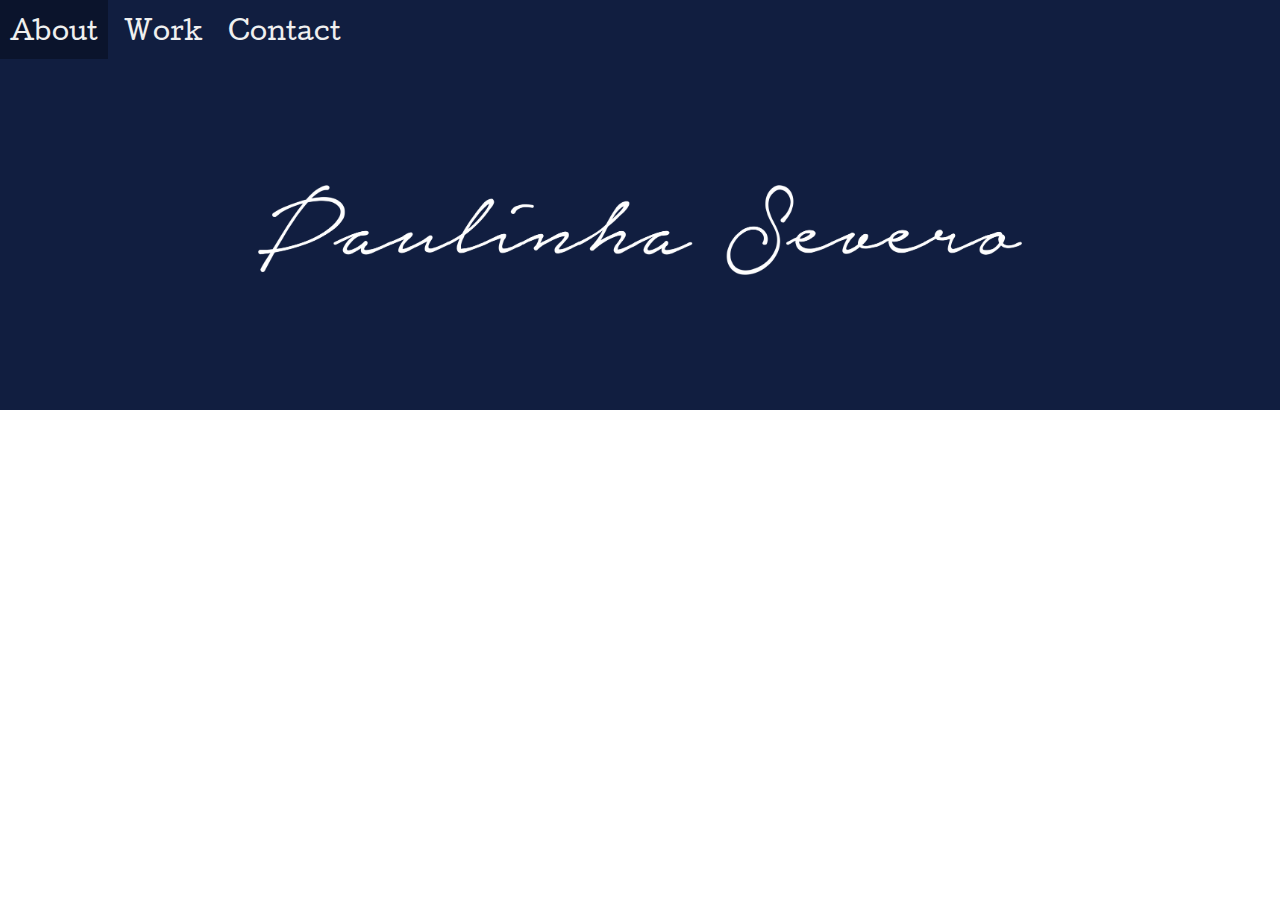
==== index.html @ 3d215248 "adicionar estrutura da página" ====
<!DOCTYPE html>
<html lang="en">

<head>
  <meta charset="utf-8">
  <meta name="viewport" content="width=device-width, initial-scale=1, shrink-to-fit=no">
  <meta name="description" content="">
  <meta name="author" content="">

  <title>Paula Severo</title>

  <link href="index.css" rel="stylesheet">

</head>

<body>
  <!-- nav -->
  <div class="nav">
    <div class="nav-header">

    </div>
    <div class="nav-btn">
      <label for="nav-check">
        <span></span>
        <span></span>
        <span></span>
      </label>
    </div>
    <input type="checkbox" id="nav-check">
    <div class="nav-links">
      <a href="#">About</a>
      <a href="#">Work</a>
      <a href="#">Contact</a>
    </div>
  </div>
  <!-- nav -->
<div class="header">
    <img src="assets/paulasevero.png" alt="Paula Severo">
</div>

</body>

</html>
---- index.css ----
@import url('https://fonts.googleapis.com/css?family=Cutive');

/* navbar */
* {
  box-sizing: border-box;
}

body {
  margin: 0px;
  font-family: 'Cutive', serif;
}

.nav {
  height: 50px;
  width: 100%;
  background-color: #111e40;
  position: relative;
  display: flex;
}

.nav > .nav-header {
  display: inline;
}

/* navbar */

.header {
  height: 40vh;
  background-color: #111e40;
  display: flex;
  justify-content: center;
}

.header > img {
  max-height: 10vh;
  align-self: center;
}





.nav > .nav-btn {
  display: none;
}

.nav > .nav-links {
  display: inline;
  font-size: 25px;
}

.nav > .nav-links > a {
  display: inline-block;
  padding: 13px 10px 13px 10px;
  text-decoration: none;
  color: #efefef;
}

.nav > .nav-links > a:hover {
  background-color: rgba(0, 0, 0, 0.3);
}

.nav > #nav-check {
  display: none;
}










@media (max-width:600px) {
  .nav > .nav-btn {
    display: inline-block;
    position: absolute;
    right: 0px;
    top: 0px;
  }
  .nav > .nav-btn > label {
    display: inline-block;
    width: 50px;
    height: 50px;
    padding: 13px;
  }
  .nav > .nav-btn > label:hover {
    background-color: rgba(0, 0, 0, 0.3);
  }
  .nav > .nav-btn > label > span {
    display: block;
    width: 25px;
    height: 10px;
    border-top: 2px solid #eee;
  }
  .nav > .nav-links {
    position: absolute;
    display: block;
    width: 100%;
    background-color: #111e40;
    height: 0px;
    transition: all 0.3s ease-in;
    overflow-y: hidden;
    top: 50px;
    left: 0px;
  }
  .nav > .nav-links > a {
    display: block;
    width: 100%;
  }
  .nav > #nav-check:not(:checked) + .nav-links {
    height: 0px;
  }
  .nav > #nav-check:checked + .nav-links {
    height: calc(100vh - 50px);
    overflow-y: auto;
  }
}
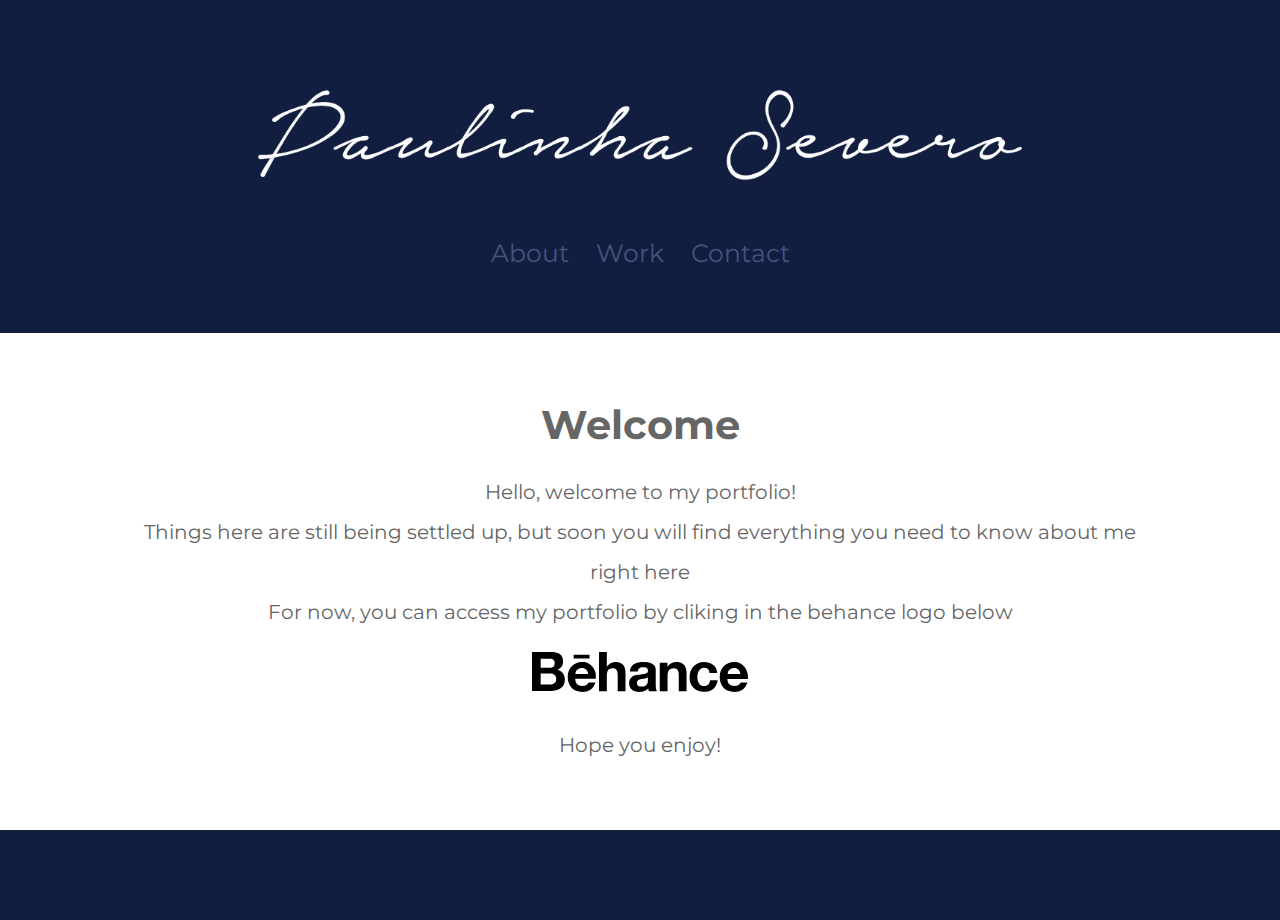
==== commit aca8684d: "refactor behance logo" ====
--- a/index.html
+++ b/index.html
@@ -9,11 +9,17 @@
 
   <title>Paula Severo</title>
 
-  <link href="index.css" rel="stylesheet">
+  <link rel="stylesheet" href="https://use.fontawesome.com/releases/v5.3.1/css/all.css" integrity="sha384-mzrmE5qonljUremFsqc01SB46JvROS7bZs3IO2EmfFsd15uHvIt+Y8vEf7N7fWAU"
+    crossorigin="anonymous">
+  <link href="css/navbar.css" rel="stylesheet">
+  <link href="css/index.css" rel="stylesheet">
 
 </head>
 
 <body>
+  <div class="header">
+    <img src="assets/paulasevero.png" alt="Paula Severo">
+  </div>
   <!-- nav -->
   <div class="nav">
     <div class="nav-header">
@@ -28,15 +34,33 @@
     </div>
     <input type="checkbox" id="nav-check">
     <div class="nav-links">
-      <a href="#">About</a>
-      <a href="#">Work</a>
-      <a href="#">Contact</a>
+      <a href="./about.html">About</a>
+      <a href="./index.html">Work</a>
+      <a href="./contact.html">Contact</a>
     </div>
   </div>
   <!-- nav -->
-<div class="header">
-    <img src="assets/paulasevero.png" alt="Paula Severo">
-</div>
+
+  <div class="work">
+    <h1>Welcome</h1>
+    <a>Hello, welcome to my portfolio!<br>
+    Things here are still being settled up, but soon you will find everything you need to know about me right here <br>
+    For now, you can access my portfolio by cliking in the behance logo below</a>
+    <div class="behance">
+       <a href="https://www.behance.net/itsPaulinhaaa" target="_blank"> <img class="behancelogo" src="assets/Behance.svg" alt="behance"/></a>
+    </div>
+    <a>Hope you enjoy!</a>
+
+  </div>
+
+  <div class="footer">
+    <div class="socialmedia">
+      <a href="https://www.behance.net/itsPaulinhaaa" target="_blank"> <i class="fab fa-behance fa-lg"></i></a>
+      <a href="https://www.twitter.com/itsPaulinhaaa_" target="_blank"> <i class="fab fa-twitter fa-lg"></i></a>
+      <a href="https://www.linkedin.com/in/paula-severo-ba0935154/" target="_blank"> <i class="fab fa-linkedin fa-lg"></i></a>
+      <a href="https://www.youtube.com/channel/UCg5cSj8VGbunsKkPNAnSYsA?" target="_blank"> <i class="fab fa-youtube fa-lg"></i></a>
+    </div>
+  </div>
 
 </body>
 
--- a/css/navbar.css
+++ b/css/navbar.css
@@ -0,0 +1,149 @@
+@import url('https://fonts.googleapis.com/css?family=Montserrat');
+
+* {
+  box-sizing: border-box;
+}
+
+body {
+  margin: 0px;
+  font-family: 'Montserrat', sans-serif;
+}
+
+.nav {
+  height: 12vh;
+  width: 100%;
+  background-color: #111e40;
+  position: relative;
+  display: flex;
+  justify-content: center;
+}
+
+.nav > .nav-header {
+  display: inline;
+}
+
+
+.header {
+  height: 25vh;
+  padding-top: 5vh;
+  background-color: #111e40;
+  display: flex;
+  justify-content: center;
+}
+
+.header > img {
+  max-height: 10vh;
+  align-self: center;
+}
+
+.nav > .nav-btn {
+  display: none;
+}
+
+.nav > .nav-links {
+  display: inline;
+  font-size: 25px;
+}
+
+.nav > .nav-links > a {
+  display: inline-block;
+  padding: 13px 10px 13px 10px;
+  text-decoration: none;
+  color: #43547e;
+}
+
+.nav > .nav-links > a:hover, .active {
+  color: white;
+}
+
+.nav > #nav-check {
+  display: none;
+}
+
+
+@media (max-width:600px) {
+  .header {
+    background-color: #111e40;
+    display: flex;
+    justify-content: center;
+  }
+  
+  .header > img {
+    max-width: 85vw;
+    align-self: center;
+    /* header */
+  }
+
+  .nav{
+    height: 9vh;
+  }
+
+  .nav > .nav-btn {
+    display: inline-block;
+    position: absolute;
+    right: 0px;
+    top: 0px;
+  }
+  .nav > .nav-btn > label {
+    display: inline-block;
+    width: 50px;
+    height: 50px;
+    padding: 13px;
+  }
+  
+  .nav > .nav-btn > label > span {
+    display: block;
+    width: 25px;
+    height: 10px;
+    border-top: 2px solid #eee;
+  }
+  .nav > .nav-links {
+    position: absolute;
+    display: block;
+    width: 100%;
+    background-color: #111e40;
+    height: 0px;
+    transition: all 0.3s ease-in;
+    overflow-y: hidden;
+    top: 50px;
+    left: 0px;
+  }
+  .nav > .nav-links > a {
+    display: block;
+    width: 100%;
+    color: white;
+  }
+  .nav > #nav-check:not(:checked) + .nav-links {
+    height: 0px;
+  }
+  .nav > #nav-check:checked + .nav-links {
+    height: calc(100vh - 50px);
+    overflow-y: auto;
+  }
+}
+
+.footer {
+  background-color: #111e40;
+  padding: 20px;
+  height: 10vh;
+  width: 100%;
+  color: white;
+  display: flex;
+  position: absolute;
+  justify-content: center;
+  margin-top: 65px;
+}
+
+.socialmedia{
+  display: flex;
+  justify-content: space-between;
+}
+
+.socialmedia > a { 
+  color:  #43547e;
+  padding-left: 20px;
+  padding-right: 20px;
+}
+.socialmedia > a:hover { 
+  color:  white;
+}--- a/css/index.css
+++ b/css/index.css
@@ -0,0 +1,21 @@
+.work {
+  padding-top: 5vh;
+  padding-left: 10vw;
+  padding-right: 10vw;
+  line-height: 40px;
+  font-size: 20px;
+  text-align: center;
+  color: #666666;
+}
+
+.behancelogo {
+  padding: 20px; 
+  width: 20vw;
+}
+
+@media (max-width:600px) {
+  .behancelogo {
+    padding: 20px; 
+    width: 70vw;
+  }
+}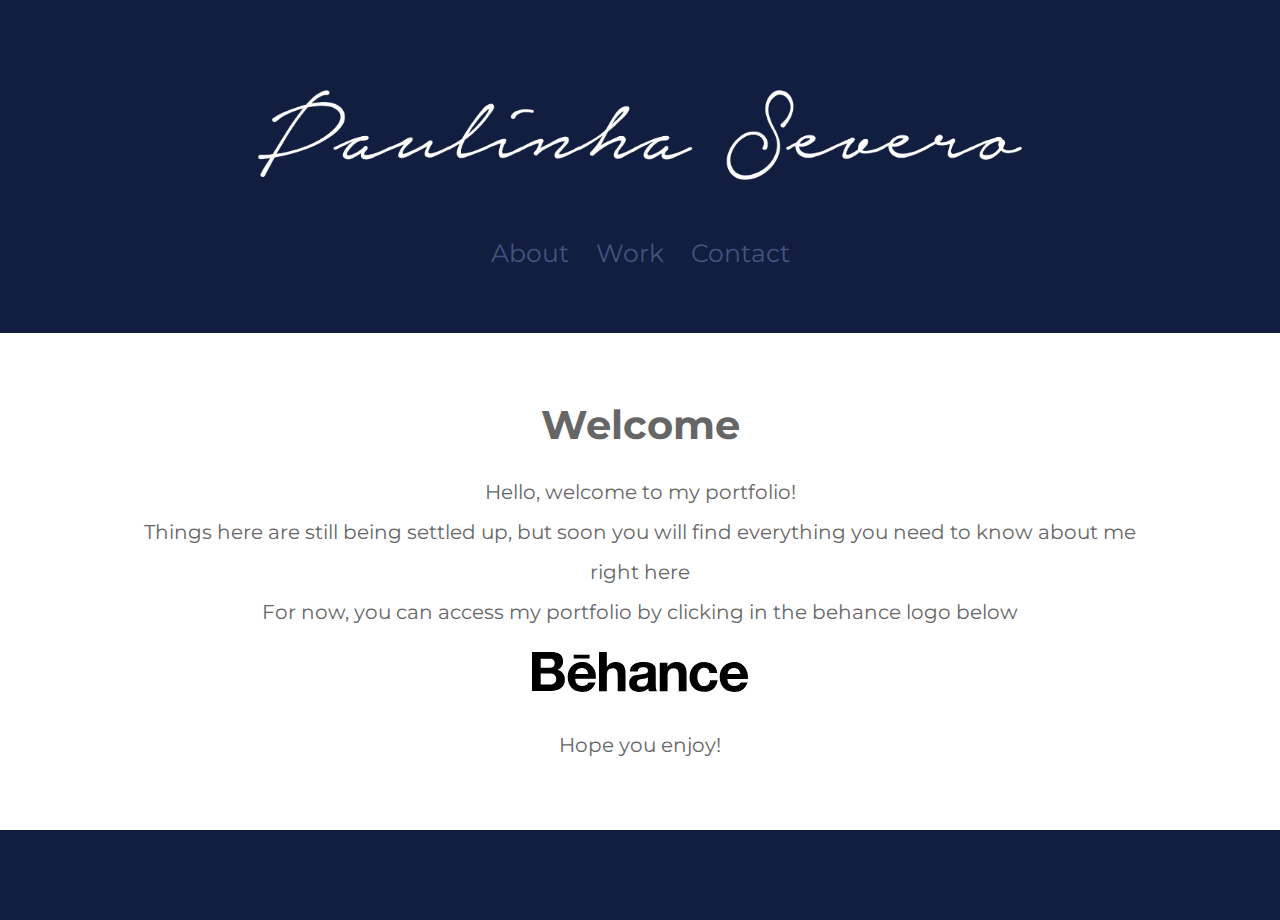
==== commit 31b22aea: "ajustar erros de escrita" ====
--- a/index.html
+++ b/index.html
@@ -45,7 +45,7 @@
     <h1>Welcome</h1>
     <a>Hello, welcome to my portfolio!<br>
     Things here are still being settled up, but soon you will find everything you need to know about me right here <br>
-    For now, you can access my portfolio by cliking in the behance logo below</a>
+    For now, you can access my portfolio by clicking in the behance logo below</a>
     <div class="behance">
        <a href="https://www.behance.net/itsPaulinhaaa" target="_blank"> <img class="behancelogo" src="assets/Behance.svg" alt="behance"/></a>
     </div>
